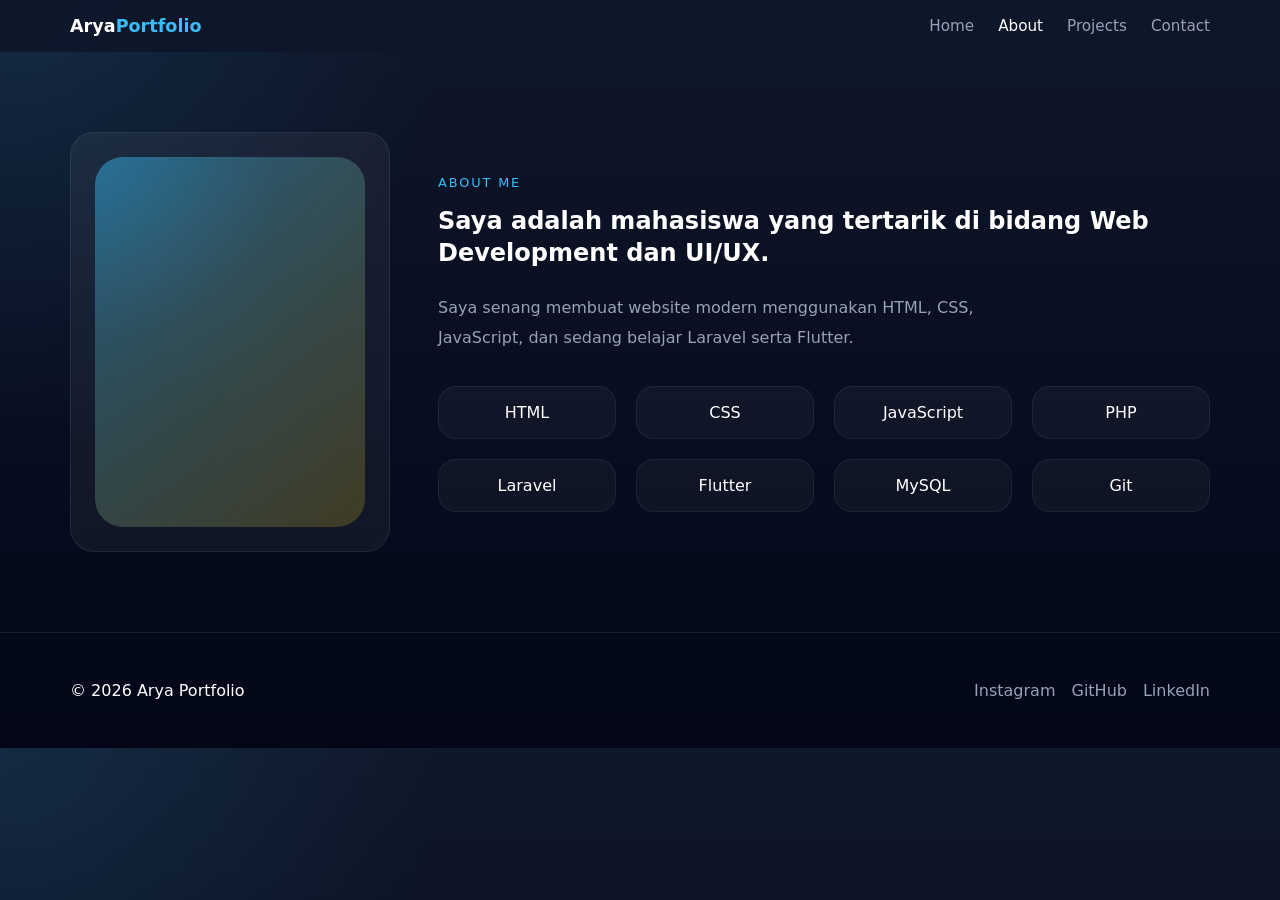
==== about.html @ fef7889b "Project pertama" ====
<!DOCTYPE html>
<html lang="id">
<head>
  <meta charset="UTF-8" />
  <meta name="viewport" content="width=device-width, initial-scale=1.0" />
  <title>About - Arya Portfolio</title>
  <link rel="stylesheet" href="css/style.css" />
</head>
<body>
  <header class="header" id="header">
    <div class="container header-inner">
      <a href="index.html" class="logo">Arya<span>Portfolio</span></a>
      <nav class="nav" id="nav-menu">
        <a href="index.html#home" class="nav-link">Home</a>
        <a href="about.html" class="nav-link active">About</a>
        <a href="projects.html" class="nav-link">Projects</a>
        <a href="contact.html" class="nav-link">Contact</a>
      </nav>
      <button class="nav-toggle" id="nav-toggle" aria-label="Toggle navigation">
        <span></span><span></span><span></span>
      </button>
    </div>
  </header>

  <main>
    <section class="about section">
      <div class="container about-grid">
        <div class="profile-card" data-animate>
          <div class="profile-image"></div>
        </div>
        <div class="about-content" data-animate>
          <span class="eyebrow">About Me</span>
          <h1>Saya adalah mahasiswa yang tertarik di bidang Web Development dan UI/UX.</h1>
          <p>Saya senang membuat website modern menggunakan HTML, CSS, JavaScript, dan sedang belajar Laravel serta Flutter.</p>
          <div class="skills-grid">
            <div class="skill">HTML</div>
            <div class="skill">CSS</div>
            <div class="skill">JavaScript</div>
            <div class="skill">PHP</div>
            <div class="skill">Laravel</div>
            <div class="skill">Flutter</div>
            <div class="skill">MySQL</div>
            <div class="skill">Git</div>
          </div>
        </div>
      </div>
    </section>
  </main>

  <footer class="footer">
    <div class="container footer-grid">
      <p>© 2026 Arya Portfolio</p>
      <div class="footer-links">
        <a href="#">Instagram</a>
        <a href="#">GitHub</a>
        <a href="#">LinkedIn</a>
      </div>
    </div>
  </footer>

  <button class="scroll-top" id="scroll-top" aria-label="Back to top">↑</button>
  <script src="js/script.js"></script>
</body>
</html>
---- css/style.css ----
:root {
  --bg: #0f172a;
  --surface: #1e293b;
  --surface-strong: #15202f;
  --primary: #38bdf8;
  --accent: #facc15;
  --text: #ffffff;
  --muted: #94a3b8;
}

* {
  box-sizing: border-box;
}

html {
  scroll-behavior: smooth;
}

body {
  margin: 0;
  font-family: Inter, ui-sans-serif, system-ui, -apple-system, BlinkMacSystemFont, 'Segoe UI', sans-serif;
  background: radial-gradient(circle at top left, rgba(56, 189, 248, 0.12), transparent 30%),
    linear-gradient(180deg, #0f172a 0%, #020617 100%);
  color: var(--text);
}

.container {
  width: min(1140px, calc(100% - 2rem));
  margin: 0 auto;
}

.header {
  position: sticky;
  top: 0;
  z-index: 20;
  background: rgba(15, 23, 42, 0.9);
  backdrop-filter: blur(14px);
}

.header-inner {
  display: flex;
  align-items: center;
  justify-content: space-between;
  gap: 1rem;
  padding: 1rem 0;
}

.logo {
  font-weight: 700;
  font-size: 1.1rem;
  color: var(--text);
  text-decoration: none;
}

.logo span {
  color: var(--primary);
}

.nav {
  display: flex;
  align-items: center;
  gap: 1.5rem;
}

.nav-link {
  color: var(--muted);
  text-decoration: none;
  font-size: 0.95rem;
  transition: color 0.25s ease;
}

.nav-link:hover,
.nav-link.active {
  color: var(--text);
}

.nav-toggle {
  display: none;
  border: none;
  background: transparent;
  cursor: pointer;
  padding: 0.25rem;
}

.nav-toggle span {
  display: block;
  width: 22px;
  height: 2px;
  background: var(--text);
  margin: 4px 0;
}

.section {
  padding: 5rem 0;
}

.section-header {
  text-align: center;
  max-width: 680px;
  margin: 0 auto 2rem;
}

.section-header h2 {
  font-size: clamp(2rem, 2.5vw, 2.5rem);
  margin-bottom: 0.75rem;
}

.section-header p {
  color: var(--muted);
  line-height: 1.8;
}

.hero-grid {
  display: grid;
  grid-template-columns: repeat(2, minmax(0, 1fr));
  gap: 3rem;
  align-items: center;
  min-height: calc(100vh - 96px);
}

.hero-content {
  max-width: 620px;
}

.eyebrow {
  display: inline-block;
  margin-bottom: 1rem;
  color: var(--primary);
  letter-spacing: 0.15em;
  text-transform: uppercase;
  font-size: 0.8rem;
}

.hero-content h1 {
  font-size: clamp(2.7rem, 5vw, 4rem);
  line-height: 1.05;
  margin: 0;
}

.hero-text {
  margin: 1.5rem 0;
  color: var(--muted);
  line-height: 1.9;
  max-width: 38rem;
}

.hero-actions {
  display: flex;
  flex-wrap: wrap;
  gap: 1rem;
  margin-bottom: 1rem;
}

.btn {
  display: inline-flex;
  align-items: center;
  justify-content: center;
  gap: 0.5rem;
  padding: 0.9rem 1.5rem;
  border-radius: 999px;
  text-decoration: none;
  font-weight: 600;
  transition: transform 0.25s ease, box-shadow 0.25s ease, background 0.25s ease;
}

.btn:hover {
  transform: translateY(-2px);
  box-shadow: 0 18px 40px rgba(56, 189, 248, 0.12);
}

.btn-primary {
  background: var(--primary);
  color: #0f172a;
}

.btn-secondary {
  background: rgba(255, 255, 255, 0.08);
  color: var(--text);
  border: 1px solid rgba(148, 163, 184, 0.18);
}

.btn-outline {
  background: transparent;
  border: 1px solid rgba(255, 255, 255, 0.18);
  color: var(--text);
}

.btn-download {
  display: inline-flex;
  margin-top: 1rem;
  padding: 0.9rem 1.8rem;
  background: #111827;
  border: 1px solid rgba(255, 255, 255, 0.16);
}

.hero-image {
  display: flex;
  justify-content: center;
}

.hero-card {
  width: min(360px, 100%);
  min-height: 420px;
  background: linear-gradient(180deg, rgba(255,255,255,0.08), rgba(15,23,42,0.95));
  border: 1px solid rgba(255, 255, 255, 0.1);
  border-radius: 32px;
  padding: 2rem;
  display: grid;
  place-items: center;
  color: var(--text);
  text-align: center;
}

.hero-card span {
  font-size: 1.15rem;
  color: var(--primary);
}

.service-grid,
.project-grid,
.skills-grid,
.contact-grid {
  display: grid;
  gap: 1.25rem;
}

.service-grid {
  grid-template-columns: repeat(4, minmax(0, 1fr));
}

.card,
.project-card,
.contact-card,
.profile-card,
.contact-info .contact-card {
  background: rgba(255, 255, 255, 0.05);
  border: 1px solid rgba(148, 163, 184, 0.12);
  border-radius: 24px;
  padding: 1.5rem;
  color: var(--text);
  transition: transform 0.3s ease, border-color 0.3s ease, box-shadow 0.3s ease;
}

.card:hover,
.project-card:hover,
.contact-card:hover,
.profile-card:hover {
  transform: translateY(-8px);
  box-shadow: 0 20px 50px rgba(15, 23, 42, 0.35);
  border-color: rgba(56, 189, 248, 0.35);
}

.project-card {
  padding: 2rem;
}

.project-card h3 {
  margin-top: 0;
  margin-bottom: 0.75rem;
}

.project-card p {
  margin: 0 0 1.5rem;
  color: var(--muted);
}

.about-grid {
  display: grid;
  grid-template-columns: 320px 1fr;
  gap: 3rem;
  align-items: center;
}

.profile-card {
  min-height: 420px;
  display: grid;
  place-items: center;
}

.profile-image {
  width: 100%;
  height: 100%;
  border-radius: 28px;
  background: linear-gradient(135deg, rgba(56, 189, 248, 0.35), rgba(250, 204, 21, 0.2)),
    url('images/profile.jpg') center/cover no-repeat;
  position: relative;
}

.profile-image::after {
  content: '';
  position: absolute;
  inset: 0;
  background: radial-gradient(circle at top left, rgba(56, 189, 248, 0.18), transparent 40%);
  border-radius: inherit;
}

.about-content h1 {
  margin: 0;
  line-height: 1.3;
}

.about-content p {
  margin: 1.5rem 0 2rem;
  color: var(--muted);
  line-height: 1.9;
  max-width: 38rem;
}

.skills-grid {
  grid-template-columns: repeat(4, minmax(0, 1fr));
}

.skill {
  padding: 1rem;
  text-align: center;
  border-radius: 18px;
  background: rgba(255, 255, 255, 0.04);
  border: 1px solid rgba(148, 163, 184, 0.1);
}

.contact-grid {
  grid-template-columns: repeat(2, minmax(0, 1fr));
}

.contact-layout {
  display: grid;
  grid-template-columns: 1fr 1.2fr;
  gap: 2rem;
}

.contact-form {
  display: grid;
  gap: 1rem;
  background: rgba(255, 255, 255, 0.04);
  border: 1px solid rgba(148, 163, 184, 0.12);
  padding: 2rem;
  border-radius: 24px;
}

.contact-form label {
  font-size: 0.95rem;
  color: var(--muted);
}

.contact-form input,
.contact-form textarea {
  width: 100%;
  padding: 1rem;
  border-radius: 16px;
  background: rgba(15, 23, 42, 0.95);
  border: 1px solid rgba(148, 163, 184, 0.12);
  color: var(--text);
  font: inherit;
}

.contact-form input:focus,
.contact-form textarea:focus {
  outline: 2px solid rgba(56, 189, 248, 0.4);
  border-color: rgba(56, 189, 248, 0.5);
}

.form-feedback {
  margin: 0;
  color: var(--primary);
  min-height: 1.2rem;
}

.section-action {
  display: flex;
  justify-content: center;
  margin-top: 2rem;
}

.footer {
  border-top: 1px solid rgba(148, 163, 184, 0.12);
  padding: 2rem 0;
}

.footer-grid {
  display: flex;
  justify-content: space-between;
  gap: 1rem;
  flex-wrap: wrap;
  align-items: center;
}

.footer-links {
  display: flex;
  flex-wrap: wrap;
  gap: 1rem;
}

.footer-links a {
  color: var(--muted);
  text-decoration: none;
}

.footer-links a:hover {
  color: var(--text);
}

.scroll-top {
  position: fixed;
  right: 1.5rem;
  bottom: 1.5rem;
  width: 46px;
  height: 46px;
  border-radius: 50%;
  border: none;
  background: rgba(56, 189, 248, 0.15);
  color: var(--text);
  display: none;
  align-items: center;
  justify-content: center;
  cursor: pointer;
  font-size: 1.15rem;
}

[data-animate] {
  opacity: 0;
  transform: translateY(24px);
  transition: opacity 0.75s ease, transform 0.75s ease;
}

[data-animate].visible {
  opacity: 1;
  transform: translateY(0);
}

@media (max-width: 1024px) {
  .hero-grid,
  .about-grid,
  .contact-layout {
    grid-template-columns: 1fr;
  }

  .service-grid,
  .project-grid,
  .contact-grid,
  .skills-grid {
    grid-template-columns: repeat(2, minmax(0, 1fr));
  }
}

@media (max-width: 720px) {
  .header-inner {
    flex-wrap: wrap;
  }

  .nav {
    position: absolute;
    top: 100%;
    right: 1rem;
    left: 1rem;
    flex-direction: column;
    gap: 1rem;
    background: rgba(15, 23, 42, 0.96);
    padding: 1.25rem 1rem;
    border-radius: 24px;
    box-shadow: 0 30px 90px rgba(0, 0, 0, 0.3);
    transform: scaleY(0);
    transform-origin: top;
    transition: transform 0.25s ease;
    visibility: hidden;
  }

  .nav.open {
    transform: scaleY(1);
    visibility: visible;
  }

  .nav-toggle {
    display: inline-flex;
  }

  .service-grid,
  .project-grid,
  .contact-grid,
  .skills-grid {
    grid-template-columns: 1fr;
  }
}
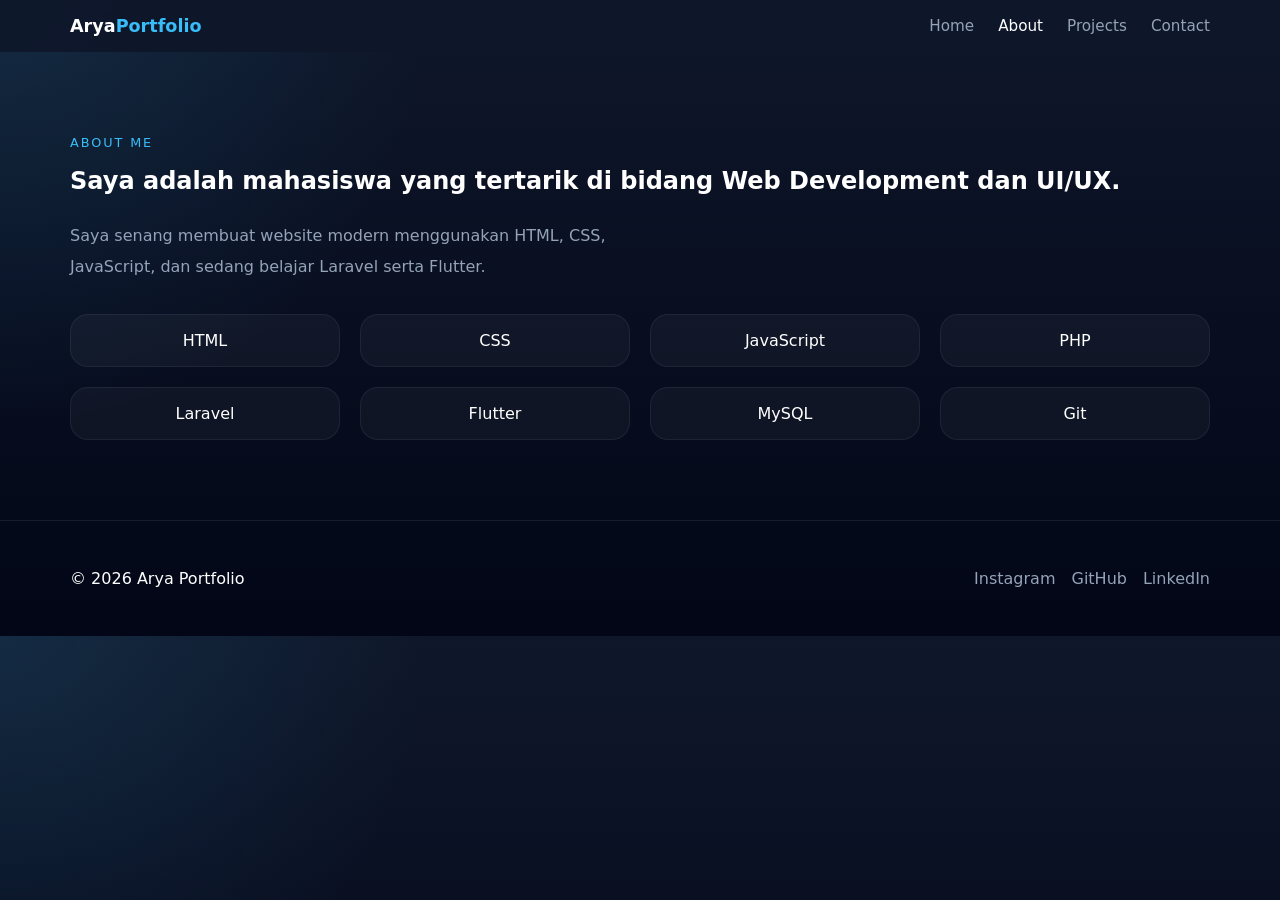
==== commit de1062ce: "Update homepage" ====
--- a/about.html
+++ b/about.html
@@ -24,10 +24,7 @@
 
   <main>
     <section class="about section">
-      <div class="container about-grid">
-        <div class="profile-card" data-animate>
-          <div class="profile-image"></div>
-        </div>
+      <div class="container">
         <div class="about-content" data-animate>
           <span class="eyebrow">About Me</span>
           <h1>Saya adalah mahasiswa yang tertarik di bidang Web Development dan UI/UX.</h1>
--- a/css/style.css
+++ b/css/style.css
@@ -183,37 +183,6 @@
   background: transparent;
   border: 1px solid rgba(255, 255, 255, 0.18);
   color: var(--text);
-}
-
-.btn-download {
-  display: inline-flex;
-  margin-top: 1rem;
-  padding: 0.9rem 1.8rem;
-  background: #111827;
-  border: 1px solid rgba(255, 255, 255, 0.16);
-}
-
-.hero-image {
-  display: flex;
-  justify-content: center;
-}
-
-.hero-card {
-  width: min(360px, 100%);
-  min-height: 420px;
-  background: linear-gradient(180deg, rgba(255,255,255,0.08), rgba(15,23,42,0.95));
-  border: 1px solid rgba(255, 255, 255, 0.1);
-  border-radius: 32px;
-  padding: 2rem;
-  display: grid;
-  place-items: center;
-  color: var(--text);
-  text-align: center;
-}
-
-.hero-card span {
-  font-size: 1.15rem;
-  color: var(--primary);
 }
 
 .service-grid,
